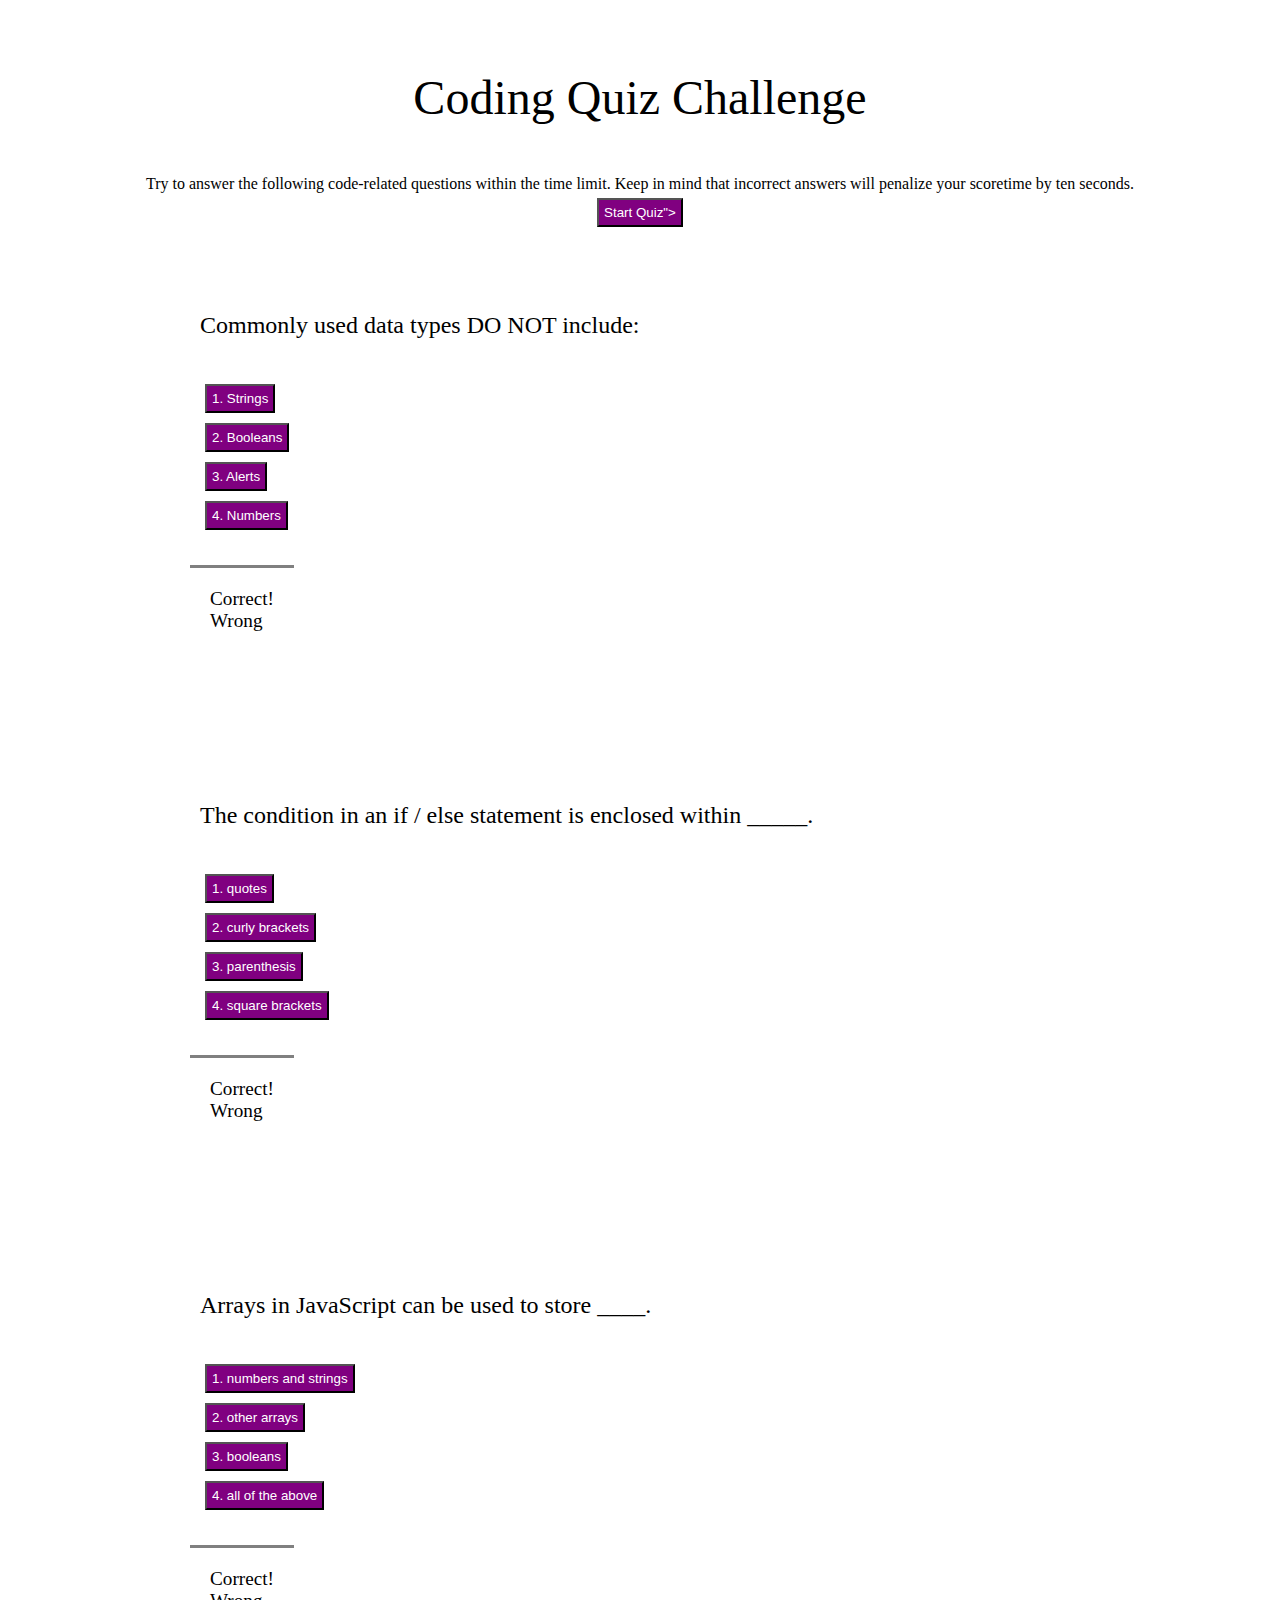
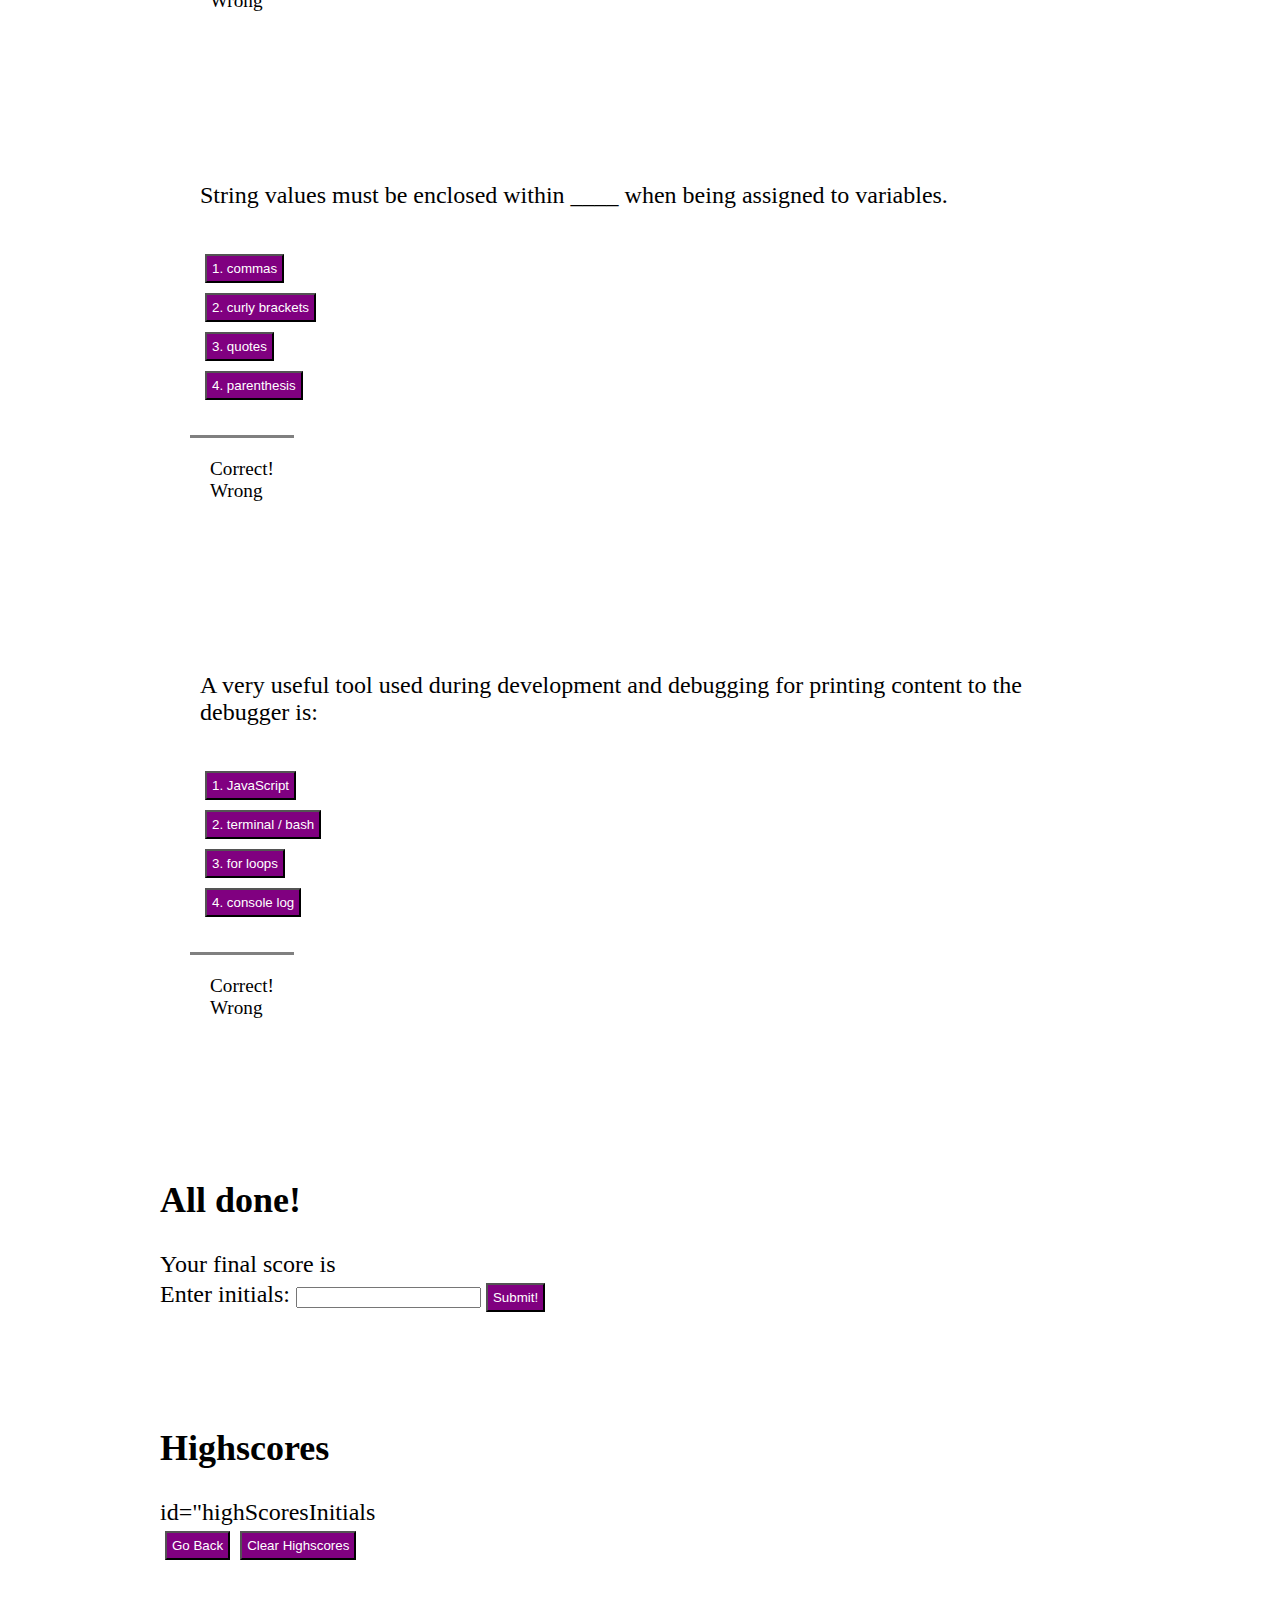
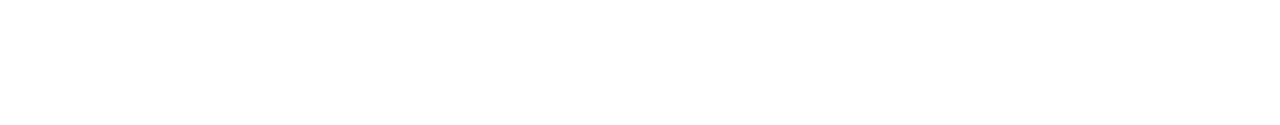
==== index.html @ 73115746 "stylesheet changes to mirror mock-up" ====
<!DOCTYPE html>
<html lang="en">

<head>
    <meta charset="UTF-8" />
    <meta http-equiv="X-UA-Compatible" content="IE=edge" />
    <meta name="viewport" content="width=device-width, initial-scale=1.0" />
    <link rel=stylesheet href="assets/css/stylesheet.css" />
    <title>Code Quiz</title>
</head>

<body>
    <header>
    <div>Coding Quiz Challenge</div>
    </header>

    <main>

        <container id="instructions">
            <div>Try to answer the following code-related questions within the time limit. Keep in mind that incorrect
                answers will penalize your scoretime by ten seconds.
            </div>
            <button type="button">Start Quiz"></button>
            <div>
        </container>

        <container id="quiz">

            <container class="pages" id="question1">
                <section class="questions">
                    Commonly used data types DO NOT include:
                </section>

                <section class="multipleChoiceButtons">

                    <div><button type="button">1. Strings</button></div>
                    <div><button type="button">2. Booleans</button></div>
                    <div><button type="button">3. Alerts</button></div>
                    <div><button type="button">4. Numbers</button></div>
                    <div>
                </section>

                <section class="message">
                    <div class="correct">Correct!</div>
                    <div class="wrong">Wrong</div>
                </section>
            </container>

            <container class="pages" id="question2">
                <section class="questions">
                    The condition in an if / else statement is enclosed within _____.
                </section>

                <section class="multipleChoiceButtons">

                    <div><button type="button">1. quotes</button></div>
                    <div><button type="button">2. curly brackets</button></div>
                    <div><button type="button">3. parenthesis</button></div>
                    <div><button type="button">4. square brackets</button></div>
                    <div>
                </section>

                <section class="message">
                    <div class="correct">Correct!</div>
                    <div class="wrong">Wrong</div>
                </section>
            </container>

            <container class="pages" id="question3">
                <section class="questions">
                    Arrays in JavaScript can be used to store ____.
                </section>

                <section class="multipleChoiceButtons">

                    <div><button type="button">1. numbers and strings</button></div>
                    <div><button type="button">2. other arrays</button></div>
                    <div><button type="button">3. booleans</button></div>
                    <div><button type="button">4. all of the above</button></div>
                    <div>
                </section>

                <section class="message">
                    <div class="correct">Correct!</div>
                    <div class="wrong">Wrong</div>
                </section>
            </container>

            <container class="pages" id="question4">
                <section class="questions">
                    String values must be enclosed within ____ when being assigned to variables.
                </section>

                <section class="multipleChoiceButtons">

                    <div><button type="button">1. commas</button></div>
                    <div><button type="button">2. curly brackets</button></div>
                    <div><button type="button">3. quotes</button></div>
                    <div><button type="button">4. parenthesis</button></div>
                    <div>
                </section>

                <section class="message">
                    <div class="correct">Correct!</div>
                    <div class="wrong">Wrong</div>
                </section>
            </container>

            <container class="pages" id="question5">
                <section class="questions">
                    A very useful tool used during development and debugging for printing content to the debugger is:
                </section>

                <section class="multipleChoiceButtons">

                    <div><button type="button">1. JavaScript</button></div>
                    <div><button type="button">2. terminal / bash</button></div>
                    <div><button type="button">3. for loops</button></div>
                    <div><button type="button">4. console log</button></div>
                    <div>
                </section>

                <section class="message">
                    <div class="correct">Correct!</div>
                    <div class="wrong">Wrong</div>
                </section>
            </container>
        </container>

        <container class="pages" id="finalScorePage">
            <h2>All done!</h2>
            <div>Your final score is  <output type="text" id="finalScore"></output></div>
            <span>Enter initials:</span>
            <input type="text" id="initials"><button type="submit">Submit!</button>

        </container>

        <container class="pages" id="highScores">
            <h2>Highscores</h2>
            <div>id="highScoresInitials</div>
            <button>Go Back</button><button>Clear Highscores</button>

        </container>

    </main>
    <script src="assets/javascript/script.js"></script>
</body>

</html>
---- assets/css/stylesheet.css ----
* {
    color: black;
    
}

body {
    display: flex;
    flex-direction: column;
    font-size: 1em;
    padding: 20px;
    width: auto;
    margin: 50px;
    
}

header div {
    display: flex;
    flex-direction: row;
    justify-content: center;
    align-items: center;
    font-size: 3em;
    text-align: center;
    flex-wrap: wrap;

}

#instructions {
    display: flex;
    flex-direction: row;
    justify-content: center;
    align-items: center;
    flex-wrap: wrap;
    padding: 50px;
}


#quiz {
    display: flex;
    flex-direction: column;
    align-items: flex-start;
    justify-content: center;
}

.pages {
    display: flex;
    flex-direction: column;
    justify-content: center;
    align-items: flex-start;
    padding: 40px;
    flex-wrap: wrap;
}

.questions {
    font-size: 1.5em;
    text-align: left;
    padding: 40px;
}

.multipleChoiceButtons {
    padding-left: 40px;
    width: auto;
    
}

button {
    background-color: purple;
    padding: 5px;
    color: white;
    margin: 5px;
}

.message {
    display: flex;
    flex-direction: column;
    justify-content: center;
    align-items: flex-start;
    padding: 20px;
    font-size: 1.2em;
    border-top: medium solid gray;
    margin: 30px;

}

#finalScorePage {
    display: block;
    text-align: left;
    font-size: 1.5em;
}

#highScores {
    display: block;
    text-align: left;
    font-size: 1.5em;
}
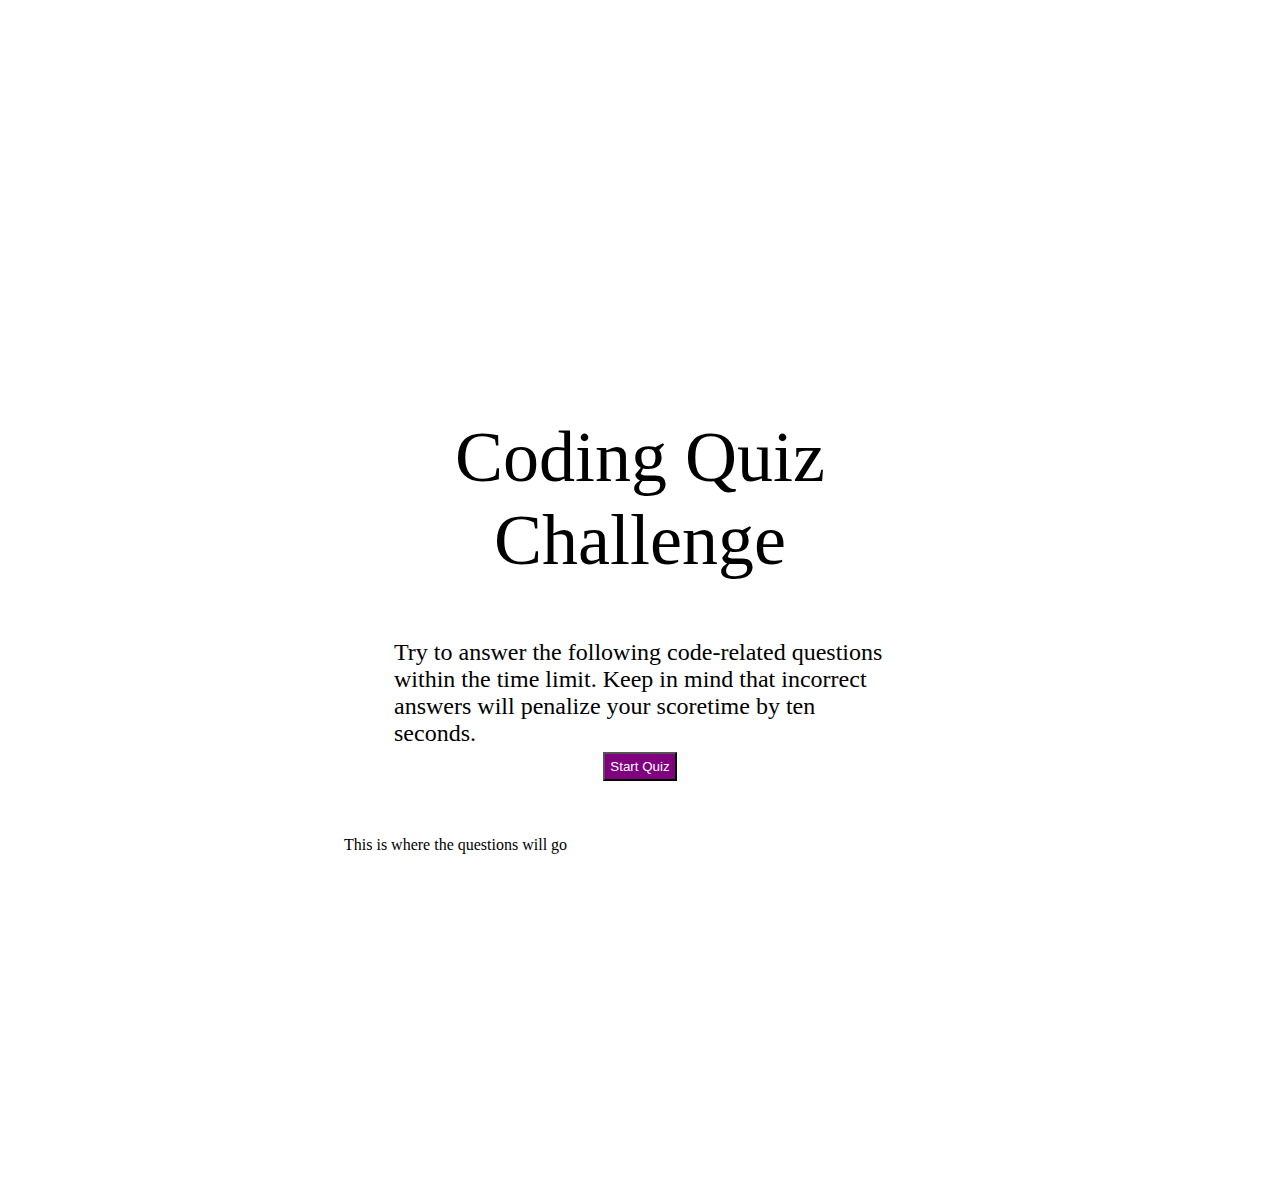
==== commit acb05c57: "reformatted questions and html layout partially" ====
--- a/index.html
+++ b/index.html
@@ -10,137 +10,42 @@
 </head>
 
 <body>
-    <header>
-    <div>Coding Quiz Challenge</div>
-    </header>
+    
 
-    <main>
+    <main id="main">
 
-        <container id="instructions">
+        <section id="instructions" class="hidden">
+            <header>Coding Quiz Challenge</header><br>
             <div>Try to answer the following code-related questions within the time limit. Keep in mind that incorrect
-                answers will penalize your scoretime by ten seconds.
+            answers will penalize your scoretime by ten seconds.
             </div>
-            <button type="button">Start Quiz"></button>
+            <button type="button" id="start">Start Quiz</button>
             <div>
-        </container>
+            </section>
 
-        <container id="quiz">
+            <section id="questions-screen">This is where the questions will go</section>
+    
 
-            <container class="pages" id="question1">
-                <section class="questions">
-                    Commonly used data types DO NOT include:
-                </section>
+            <!-- <section class="pages" id="question1"></section>
+                <div class="questions"></div>
 
-                <section class="multipleChoiceButtons">
+                
 
-                    <div><button type="button">1. Strings</button></div>
-                    <div><button type="button">2. Booleans</button></div>
-                    <div><button type="button">3. Alerts</button></div>
-                    <div><button type="button">4. Numbers</button></div>
-                    <div>
-                </section>
-
-                <section class="message">
-                    <div class="correct">Correct!</div>
-                    <div class="wrong">Wrong</div>
-                </section>
-            </container>
-
-            <container class="pages" id="question2">
-                <section class="questions">
-                    The condition in an if / else statement is enclosed within _____.
-                </section>
-
-                <section class="multipleChoiceButtons">
-
-                    <div><button type="button">1. quotes</button></div>
-                    <div><button type="button">2. curly brackets</button></div>
-                    <div><button type="button">3. parenthesis</button></div>
-                    <div><button type="button">4. square brackets</button></div>
-                    <div>
-                </section>
-
-                <section class="message">
-                    <div class="correct">Correct!</div>
-                    <div class="wrong">Wrong</div>
-                </section>
-            </container>
-
-            <container class="pages" id="question3">
-                <section class="questions">
-                    Arrays in JavaScript can be used to store ____.
-                </section>
-
-                <section class="multipleChoiceButtons">
-
-                    <div><button type="button">1. numbers and strings</button></div>
-                    <div><button type="button">2. other arrays</button></div>
-                    <div><button type="button">3. booleans</button></div>
-                    <div><button type="button">4. all of the above</button></div>
-                    <div>
-                </section>
-
-                <section class="message">
-                    <div class="correct">Correct!</div>
-                    <div class="wrong">Wrong</div>
-                </section>
-            </container>
-
-            <container class="pages" id="question4">
-                <section class="questions">
-                    String values must be enclosed within ____ when being assigned to variables.
-                </section>
-
-                <section class="multipleChoiceButtons">
-
-                    <div><button type="button">1. commas</button></div>
-                    <div><button type="button">2. curly brackets</button></div>
-                    <div><button type="button">3. quotes</button></div>
-                    <div><button type="button">4. parenthesis</button></div>
-                    <div>
-                </section>
-
-                <section class="message">
-                    <div class="correct">Correct!</div>
-                    <div class="wrong">Wrong</div>
-                </section>
-            </container>
-
-            <container class="pages" id="question5">
-                <section class="questions">
-                    A very useful tool used during development and debugging for printing content to the debugger is:
-                </section>
-
-                <section class="multipleChoiceButtons">
-
-                    <div><button type="button">1. JavaScript</button></div>
-                    <div><button type="button">2. terminal / bash</button></div>
-                    <div><button type="button">3. for loops</button></div>
-                    <div><button type="button">4. console log</button></div>
-                    <div>
-                </section>
-
-                <section class="message">
-                    <div class="correct">Correct!</div>
-                    <div class="wrong">Wrong</div>
-                </section>
-            </container>
-        </container>
-
-        <container class="pages" id="finalScorePage">
+        <section class="pages" id="finalScorePage">
             <h2>All done!</h2>
-            <div>Your final score is  <output type="text" id="finalScore"></output></div>
+            <div>Your final score is  <textarea readonly id="finalScoreOutput" placeholder="Your final score"></textarea>
+            </div>
             <span>Enter initials:</span>
             <input type="text" id="initials"><button type="submit">Submit!</button>
 
-        </container>
+        </section>
 
-        <container class="pages" id="highScores">
+        <section class="pages" id="highScores">
             <h2>Highscores</h2>
             <div>id="highScoresInitials</div>
-            <button>Go Back</button><button>Clear Highscores</button>
+            <button>Go Back</button><button>Clear Highscores</button> -->
 
-        </container>
+        <!-- </section> -->
 
     </main>
     <script src="assets/javascript/script.js"></script>
--- a/assets/css/stylesheet.css
+++ b/assets/css/stylesheet.css
@@ -3,51 +3,39 @@
     
 }
 
-body {
+#main {
     display: flex;
     flex-direction: column;
     font-size: 1em;
     padding: 20px;
     width: auto;
-    margin: 50px;
+    margin: 25%;
     
 }
 
-header div {
-    display: flex;
-    flex-direction: row;
-    justify-content: center;
-    align-items: center;
-    font-size: 3em;
-    text-align: center;
-    flex-wrap: wrap;
-
+.hidden{
+    display: none; 
 }
 
 #instructions {
     display: flex;
-    flex-direction: row;
+    flex-direction: column;
     justify-content: center;
     align-items: center;
     flex-wrap: wrap;
     padding: 50px;
+    font-size: 1.5em;
 }
 
+#instructions header {
+    padding: 30px;
+    /* flex-direction: row;
+    justify-content: center;
+    align-items: center; */
+    font-size: 3em;
+    text-align: center;
+    /* flex-wrap: wrap; */
 
-#quiz {
-    display: flex;
-    flex-direction: column;
-    align-items: flex-start;
-    justify-content: center;
-}
-
-.pages {
-    display: flex;
-    flex-direction: column;
-    justify-content: center;
-    align-items: flex-start;
-    padding: 40px;
-    flex-wrap: wrap;
 }
 
 .questions {
@@ -85,10 +73,15 @@
     display: block;
     text-align: left;
     font-size: 1.5em;
+    padding: 60px;
+    margin: 60px;
 }
 
 #highScores {
     display: block;
     text-align: left;
     font-size: 1.5em;
-}+    padding: 60px;
+    margin: 60px;
+}
+
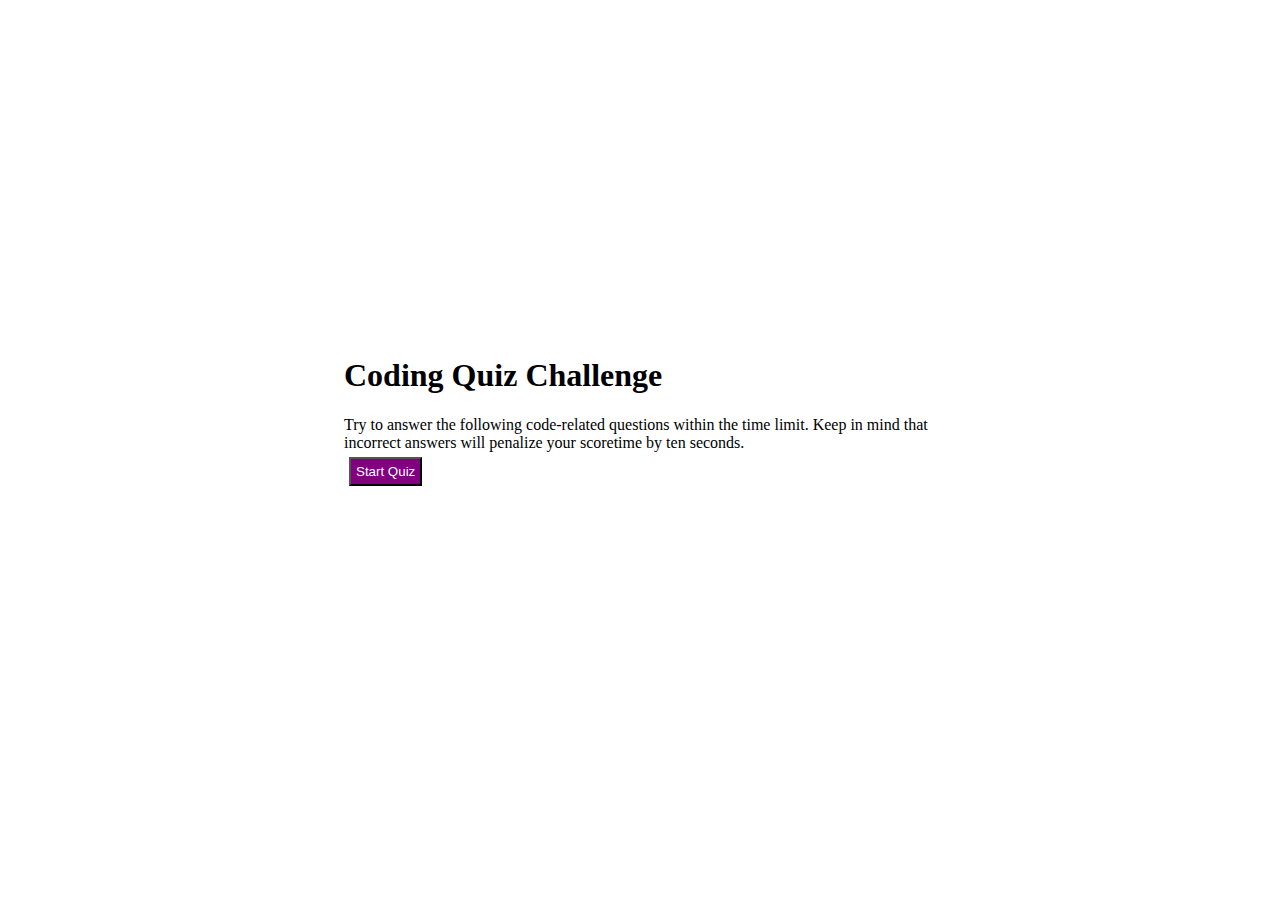
==== commit ebb764da: "add buttons to the answer choices and an evaluate function to evaluate the answers" ====
--- a/index.html
+++ b/index.html
@@ -14,38 +14,33 @@
 
     <main id="main">
 
-        <section id="instructions" class="hidden">
-            <header>Coding Quiz Challenge</header><br>
-            <div>Try to answer the following code-related questions within the time limit. Keep in mind that incorrect
-            answers will penalize your scoretime by ten seconds.
-            </div>
-            <button type="button" id="start">Start Quiz</button>
-            <div>
-            </section>
+        <section class="instructions">
+                <h1>Coding Quiz Challenge</h1>
+                <div>Try to answer the following code-related questions within the time limit. Keep in mind that incorrect answers will penalize your scoretime by ten seconds.</div>
+                <button type="button" id="start">Start Quiz</button>
+        </section>
 
-            <section id="questions-screen">This is where the questions will go</section>
+        <section class="hidden" id="questions-section" >
+            <div id="ques"></div>
+            <div id="ans"></div>
+            <div id="message"></div>       
+        </section>
     
-
-            <!-- <section class="pages" id="question1"></section>
-                <div class="questions"></div>
-
-                
-
-        <section class="pages" id="finalScorePage">
+        <section class="hidden"  class="pages" class="finalScorePage">
             <h2>All done!</h2>
-            <div>Your final score is  <textarea readonly id="finalScoreOutput" placeholder="Your final score"></textarea>
+            <div>Your final score is  <textarea readonly class="finalScoreOutput" placeholder="Your final score"></textarea>
             </div>
             <span>Enter initials:</span>
-            <input type="text" id="initials"><button type="submit">Submit!</button>
+            <input type="text" class="initials"><button type="submit">Submit!</button>
 
         </section>
 
-        <section class="pages" id="highScores">
-            <h2>Highscores</h2>
-            <div>id="highScoresInitials</div>
-            <button>Go Back</button><button>Clear Highscores</button> -->
+        <section class="hidden" class= "highScores">
+            <div>High Scores</div>
+            <div class="highScoresInitials"></div>
+            <button>Go Back</button><button>Clear Highscores</button>
 
-        <!-- </section> -->
+        </section>
 
     </main>
     <script src="assets/javascript/script.js"></script>
--- a/assets/css/stylesheet.css
+++ b/assets/css/stylesheet.css
@@ -13,7 +13,7 @@
     
 }
 
-.hidden{
+.hidden {
     display: none; 
 }
 
@@ -27,21 +27,32 @@
     font-size: 1.5em;
 }
 
-#instructions header {
+/* #instructions header {
     padding: 30px;
     /* flex-direction: row;
     justify-content: center;
     align-items: center; */
-    font-size: 3em;
-    text-align: center;
+    /* font-size: 3em;
+    text-align: center; */
     /* flex-wrap: wrap; */
 
-}
+/* }  */
 
-.questions {
+#questions-section {
     font-size: 1.5em;
     text-align: left;
     padding: 40px;
+}
+
+#ques {
+    display: block;
+    font-size: 1.5em;
+    }
+
+#ans {
+    display: block;
+    font-size: 1em;
+    
 }
 
 .multipleChoiceButtons {
@@ -69,7 +80,7 @@
 
 }
 
-#finalScorePage {
+.finalScorePage {
     display: block;
     text-align: left;
     font-size: 1.5em;
@@ -77,7 +88,7 @@
     margin: 60px;
 }
 
-#highScores {
+.highScores {
     display: block;
     text-align: left;
     font-size: 1.5em;
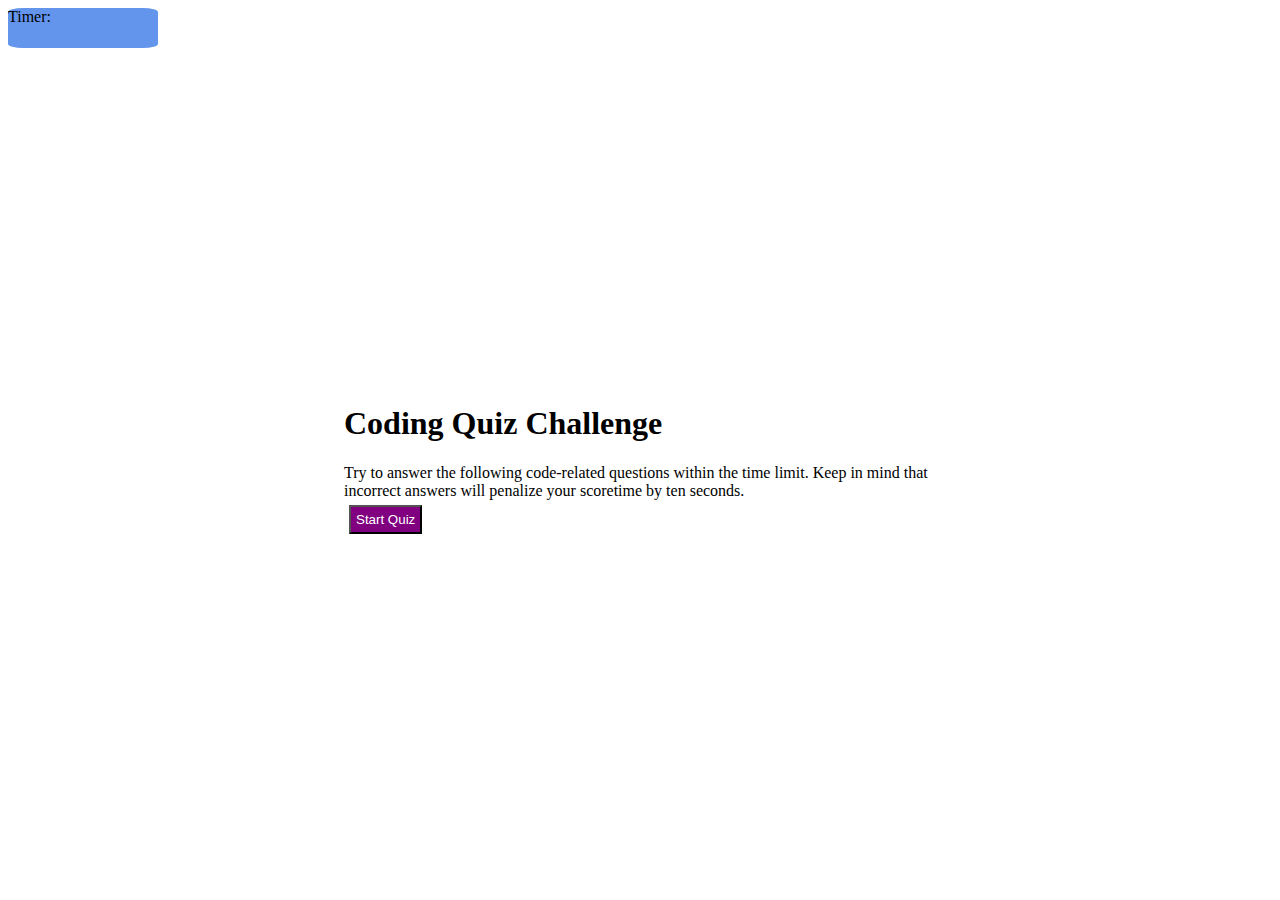
==== commit 29ca3a78: "debugging finalScorePage to show up - still doesn't work" ====
--- a/index.html
+++ b/index.html
@@ -10,10 +10,12 @@
 </head>
 
 <body>
-    
+    <header>
+        <div class="timer">Timer: <span id="timerOutput"></span></div>
+    </header>
 
     <main id="main">
-
+        
         <section class="instructions">
                 <h1>Coding Quiz Challenge</h1>
                 <div>Try to answer the following code-related questions within the time limit. Keep in mind that incorrect answers will penalize your scoretime by ten seconds.</div>
@@ -26,7 +28,7 @@
             <div id="message"></div>       
         </section>
     
-        <section class="hidden"  class="pages" class="finalScorePage">
+        <section class="hidden"  id="finalScorePage">
             <h2>All done!</h2>
             <div>Your final score is  <textarea readonly class="finalScoreOutput" placeholder="Your final score"></textarea>
             </div>
@@ -35,13 +37,14 @@
 
         </section>
 
-        <section class="hidden" class= "highScores">
+        <section class="hidden" id="highScores">
             <div>High Scores</div>
             <div class="highScoresInitials"></div>
             <button>Go Back</button><button>Clear Highscores</button>
 
         </section>
 
+       
     </main>
     <script src="assets/javascript/script.js"></script>
 </body>
--- a/assets/css/stylesheet.css
+++ b/assets/css/stylesheet.css
@@ -17,6 +17,20 @@
     display: none; 
 }
 
+.timer {
+    width: 150px;
+    height: 40px;
+    background-color: cornflowerblue;
+    border-radius: 10%;
+}
+
+#timerOutput {
+    width: 50%;
+    height: 80%;
+    background-color: white;
+    border-radius: 10%;
+
+}
 #instructions {
     display: flex;
     flex-direction: column;
@@ -96,3 +110,10 @@
     margin: 60px;
 }
 
+.youLose {
+    display: block;
+    text-align: left;
+    font-size: 1.5em;
+    padding: 60px;
+    margin: 60px; 
+}
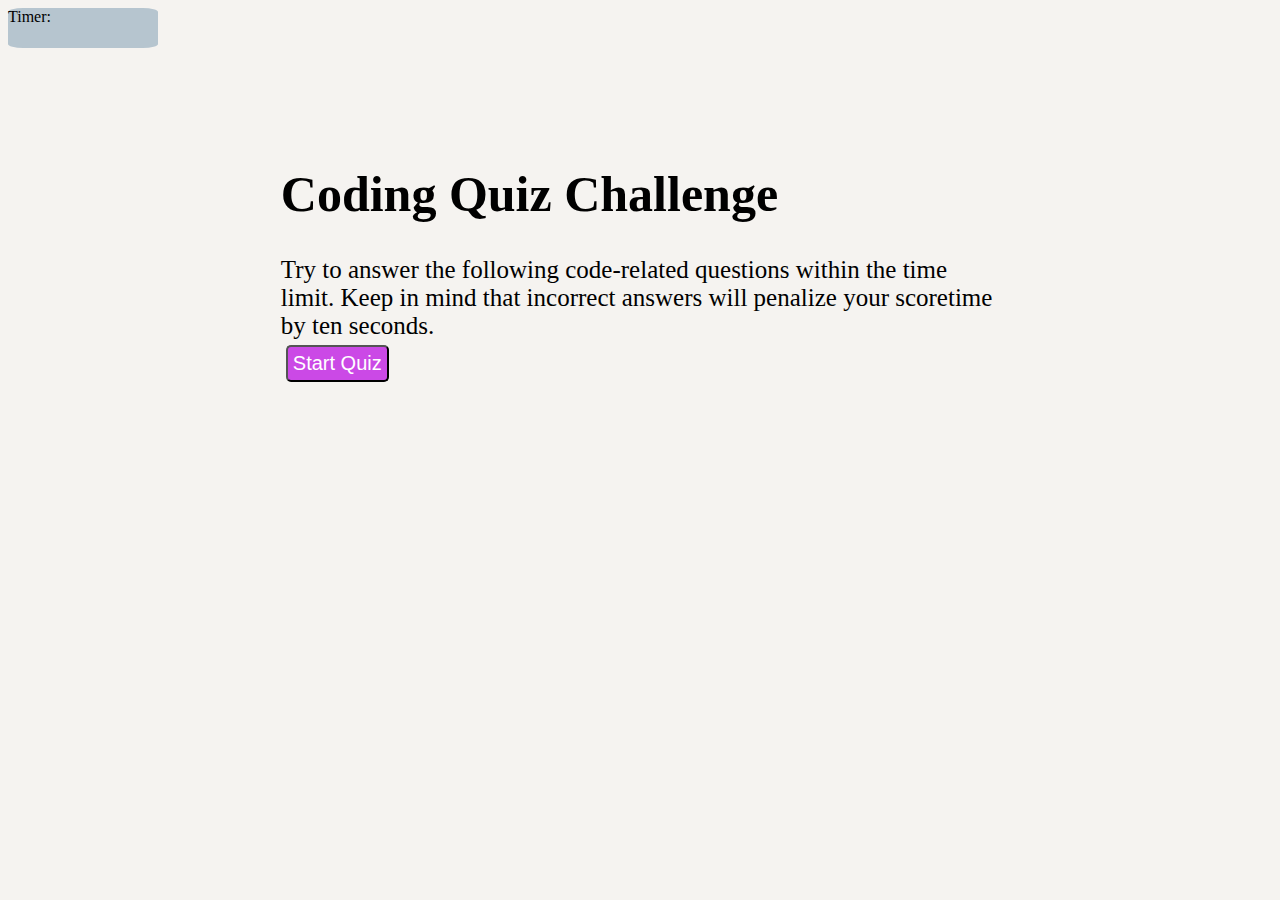
==== commit 5e047c0d: "modified final scores list" ====
--- a/index.html
+++ b/index.html
@@ -10,37 +10,50 @@
 </head>
 
 <body>
+    <!-- header provides the timer output -->
     <header>
         <div class="timer">Timer: <span id="timerOutput"></span></div>
     </header>
 
     <main id="main">
-        
+        <!-- instructions section and start button displays upon refresh -->
         <section class="instructions">
                 <h1>Coding Quiz Challenge</h1>
                 <div>Try to answer the following code-related questions within the time limit. Keep in mind that incorrect answers will penalize your scoretime by ten seconds.</div>
                 <button type="button" id="start">Start Quiz</button>
         </section>
-
+        <!-- questions section -->
         <section class="hidden" id="questions-section" >
             <div id="ques"></div>
             <div id="ans"></div>
             <div id="message"></div>       
         </section>
-    
+        <!-- final score page displaying final score and requesting user's initials input -->
         <section class="hidden"  id="finalScorePage">
             <h2>All done!</h2>
-            <div>Your final score is  <textarea readonly class="finalScoreOutput" placeholder="Your final score"></textarea>
+            <div id="finalScore">Your final score is 
             </div>
             <span>Enter initials:</span>
-            <input type="text" class="initials"><button type="submit">Submit!</button>
+            <input type="text" id="initials"><button type="submit" id="submit">Submit!</button>
 
         </section>
-
-        <section class="hidden" id="highScores">
-            <div>High Scores</div>
-            <div class="highScoresInitials"></div>
-            <button>Go Back</button><button>Clear Highscores</button>
+        <!-- high scores section displaying high scores -->
+        <section class="hidden"  id="highScores">
+            <div id="subHead">High Scores</div>
+            <div id="highScoresInitials"></div>
+            <ol id="listOfHighScores">
+                <li id="1"></li>
+                <li id="2"></li> 
+                <li id="3"></li> 
+                <li id="4"></li> 
+                <li id="5"></li> 
+                <li id="6"></li> 
+                <li id="7"></li> 
+                <li id="8"></li> 
+                <li id="9"></li> 
+                <li id="10"></li>                
+            </ol>
+            <button id="goBackBtn">Go Back</button><button id="clearScoresButton">Clear Highscores</button>
 
         </section>
 
--- a/assets/css/stylesheet.css
+++ b/assets/css/stylesheet.css
@@ -1,18 +1,21 @@
 * {
     color: black;
+    background-color: #f5f3f0;
     
 }
 
 #main {
     display: flex;
     flex-direction: column;
-    font-size: 1em;
+    font-size: 25px;
     padding: 20px;
     width: auto;
-    margin: 25%;
-    
+    margin-left: 20%;
+    margin-right: 20%;
+    margin-top: 5%;
+    margin-bottom: 5%;
 }
-
+/* allows different sections to present one at a time */
 .hidden {
     display: none; 
 }
@@ -20,7 +23,7 @@
 .timer {
     width: 150px;
     height: 40px;
-    background-color: cornflowerblue;
+    background-color: #b6c5cf;
     border-radius: 10%;
 }
 
@@ -37,20 +40,9 @@
     justify-content: center;
     align-items: center;
     flex-wrap: wrap;
-    padding: 50px;
+    padding: 20px;
     font-size: 1.5em;
 }
-
-/* #instructions header {
-    padding: 30px;
-    /* flex-direction: row;
-    justify-content: center;
-    align-items: center; */
-    /* font-size: 3em;
-    text-align: center; */
-    /* flex-wrap: wrap; */
-
-/* }  */
 
 #questions-section {
     font-size: 1.5em;
@@ -75,11 +67,13 @@
     
 }
 
-button {
-    background-color: purple;
+button { 
+    background-color: #cb49e6;
     padding: 5px;
     color: white;
     margin: 5px;
+    border-radius: 5px;
+    font-size: 20px;
 }
 
 .message {
@@ -117,3 +111,16 @@
     padding: 60px;
     margin: 60px; 
 }
+
+#listOfHighScores {
+    display: flex;
+    flex-direction: column;
+    height: auto;
+    width: 10%;
+    flex-wrap: wrap;
+    font-size: 20px;
+}
+
+#subHead {
+    font-size: 30px;
+}